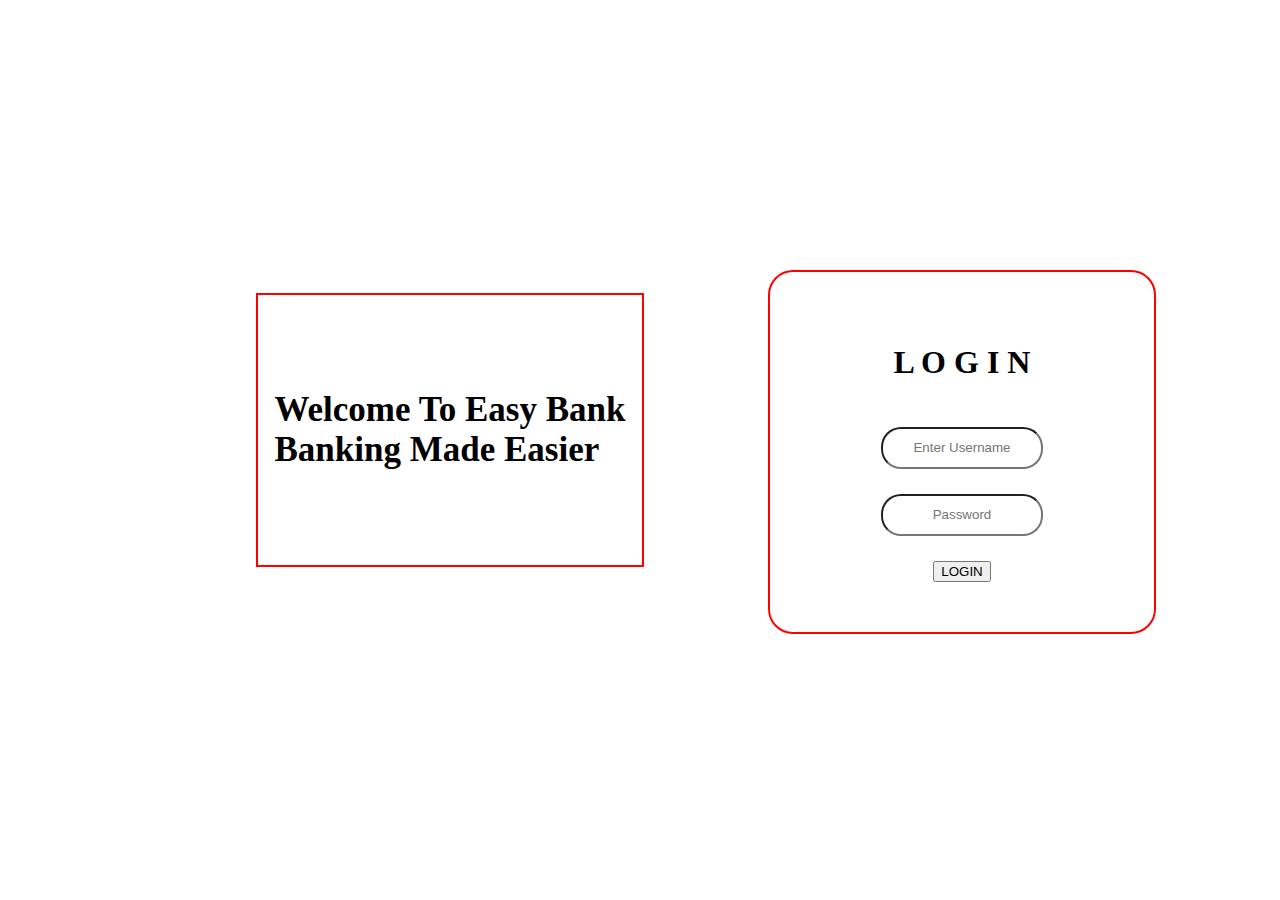
==== index.html @ 4e907588 "Basic Structure" ====
<!DOCTYPE html>
<html lang="en">
<head>
    <meta charset="UTF-8">
    <meta name="viewport" content="width=device-width, initial-scale=1.0">
    <title>Bankist App</title>
    <link rel = "stylesheet" href = "style.css">
</head>
<body>
    <div class = "loginPage">
        <h1 class = 'head'>Welcome To Easy Bank <br> Banking Made Easier</h1>
        <form class = "loginDetails">
            <h1>L O G I N</h1>
            <input type = "text" id = "userName" placeholder="Enter Username">
            <input type = "password" id = "pass" placeholder="Password">
            <button class = "btn">LOGIN</button>
        </form>
    </div>
    <script src = "app.js"></script>
</body>
</html>
---- style.css ----
/* 
.loginPage{
    position: absolute;
    display: flex;
    align-items: center;
    justify-content: center;

} */

.head{
    position: absolute;
    border: 2px solid red;
    width: 30%;
    height: 30%;
    left: 20%;
    top: 30%;
    display: flex;
    justify-content: center;
    align-items: center;
    font-size: 35px;

}
.loginDetails{
    border: 2px solid red;
    position: absolute;
    display: flex;
    justify-content:center;
    align-items: center;
    flex-direction: column;
    left: 60%;
    top: 30%;
    width: 30%;
    height: 40%;
    gap: 25px;
    border-radius: 25px;
}

#userName {
    height: 10%;
    width: 40%;
    border-radius: 20px;
    
}
#pass {
    height: 10%;
    width: 40%;
    border-radius:20px;

}
::placeholder{
    
    text-align: center;
}
.btn{
    
    cursor: pointer;
    
}
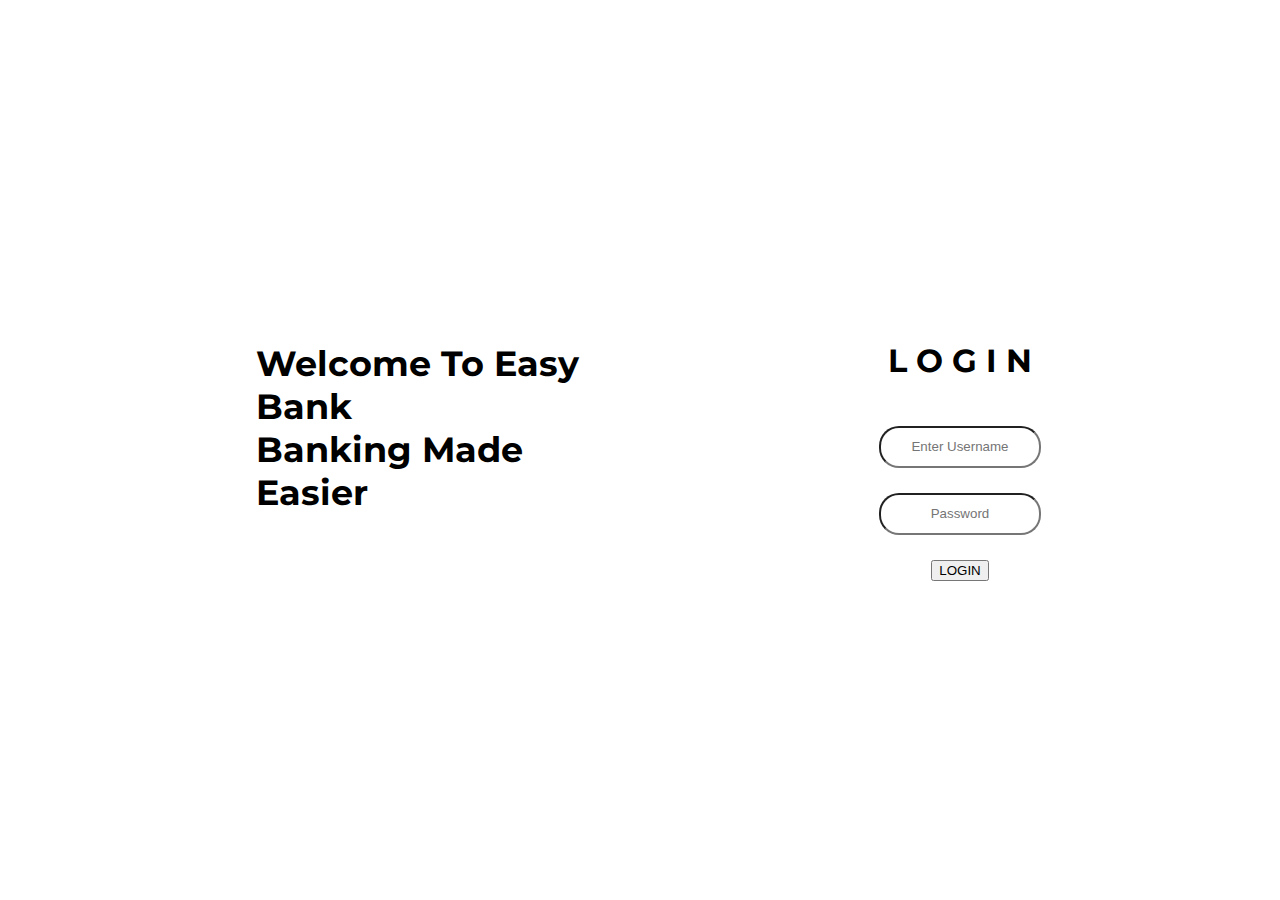
==== commit 19e331d4: "added numerous users and better styling" ====
--- a/index.html
+++ b/index.html
@@ -5,16 +5,17 @@
     <meta name="viewport" content="width=device-width, initial-scale=1.0">
     <title>Bankist App</title>
     <link rel = "stylesheet" href = "style.css">
+    
 </head>
 <body>
     <div class = "loginPage">
         <h1 class = 'head'>Welcome To Easy Bank <br> Banking Made Easier</h1>
-        <form class = "loginDetails">
+        <div class = "loginDetails">
             <h1>L O G I N</h1>
             <input type = "text" id = "userName" placeholder="Enter Username">
             <input type = "password" id = "pass" placeholder="Password">
-            <button class = "btn">LOGIN</button>
-        </form>
+            <button class = "btn" onclick = "redirect()">LOGIN</button>
+        </div>
     </div>
     <script src = "app.js"></script>
 </body>
--- a/style.css
+++ b/style.css
@@ -1,5 +1,10 @@
-
-
+@import url('https://fonts.googleapis.com/css2?family=Montserrat&family=Roboto+Mono:wght@600&display=swap');
+
+
+body{
+    font-family: 'Montserrat', sans-serif;
+
+}
 /* 
 .loginPage{
     position: absolute;
@@ -11,7 +16,7 @@
 
 .head{
     position: absolute;
-    border: 2px solid red;
+    /* border: 2px solid red; */
     width: 30%;
     height: 30%;
     left: 20%;
@@ -23,7 +28,7 @@
 
 }
 .loginDetails{
-    border: 2px solid red;
+    /* border: 2px solid red; */
     position: absolute;
     display: flex;
     justify-content:center;
@@ -57,4 +62,167 @@
     
     cursor: pointer;
     
-}+}
+
+.banking{
+    /* border:2px solid red; */
+    position: absolute;
+    display: flex;
+    flex-direction: column;
+    justify-content: center;
+    align-items: center;
+    height: 70%;
+    width: 40%;
+    left: 60%;
+    top: 15%;
+    gap: 50px;
+}
+
+#transfer{
+    /* border: 2px solid red; */
+    position: absolute;
+    top: 10%;
+    height: 25%;
+    width: 80%;
+    border-radius: 12px;
+    background: linear-gradient(to bottom , rgb(230 202 106),rgb(255 151 0));
+}
+.bhead{
+    position: relative;
+    left: 15%;
+}
+
+#loan{
+    /* border: 2px solid red;  */
+    position: absolute;
+    /* top: 10%; */
+    top: 40%;
+    height: 25%;
+    width: 80%;
+    border-radius: 12px;
+    background: linear-gradient(to bottom,rgb(95, 232, 95),green);
+    
+}
+#close{
+    /* border: 2px solid red; */
+    position: absolute;
+    /* top: 10%; */
+    top: 70%;
+    height: 25%;
+    width: 80%;
+    border-radius: 12px;
+    background-color: rgb(220, 50, 50);
+    
+}
+.statement{
+    /* border: 2px solid red; */
+    position: absolute;
+    width: 40%;
+    height: 80%;
+    left: 15%;
+    background-color: #dcdbdb;
+}
+
+
+.record-list{
+    position: absolute;
+    top: 11%;
+    gap: 20px;
+}
+
+
+.innerList{
+    list-style: none;
+    /* border: 2px solid red; */
+    position: relative;
+    width: 120%;
+    margin-top: 40%;
+    font-size: 18px;
+    display: flex;
+    justify-content: center;
+    border-radius: 10px;
+    /* background-color: #f06363; */
+    color: white;
+    /* font-weight: bold; */
+}
+
+#amount{
+    position: absolute;
+    /* border: 2px solid red; */
+    top: 0%;
+    left: 70%;
+    width: 25%;
+}
+
+
+.amount-transaction{
+    position: absolute;
+    /* border: 2px solid red; */
+    left: 50%; 
+    top: 7%;
+    width: 30%;
+    height: 90%;
+}
+
+.balanceList{
+    /* border: 2px solid red; */
+    list-style: none;
+    width: fit-content;
+    position: relative;
+    margin-top: 23%;
+    margin-left: 40%;
+}
+
+
+#time {
+    width: fit-content;
+    position: absolute;
+    top: 5%;
+    left: 7%;
+    font-size: 15px;
+    color: #979797;
+
+}
+.amountSpent{
+    display: flex;
+    flex-direction: row;
+    position: absolute;
+    top: 92%;
+    left: 15%;
+    font-size: 8px;
+    gap: 12px;
+}
+#IN{
+    color: green;
+
+}
+
+#OUT{
+    color: red;
+}
+
+#Interest{
+    color: green;
+}
+.logOut{
+    /* border: 2px solid red; */
+    width: fit-content;
+    position: absolute;
+    top: 90%;
+    left: 80%;
+    font-weight: bold;
+    font-size: 19px;
+}
+
+.bgColorRed{
+    background-color: #f06363;
+}
+
+.bgColorGreen{
+    background-color: green;
+}
+#currBal{
+    position: absolute;
+    left: 5%;
+}
+
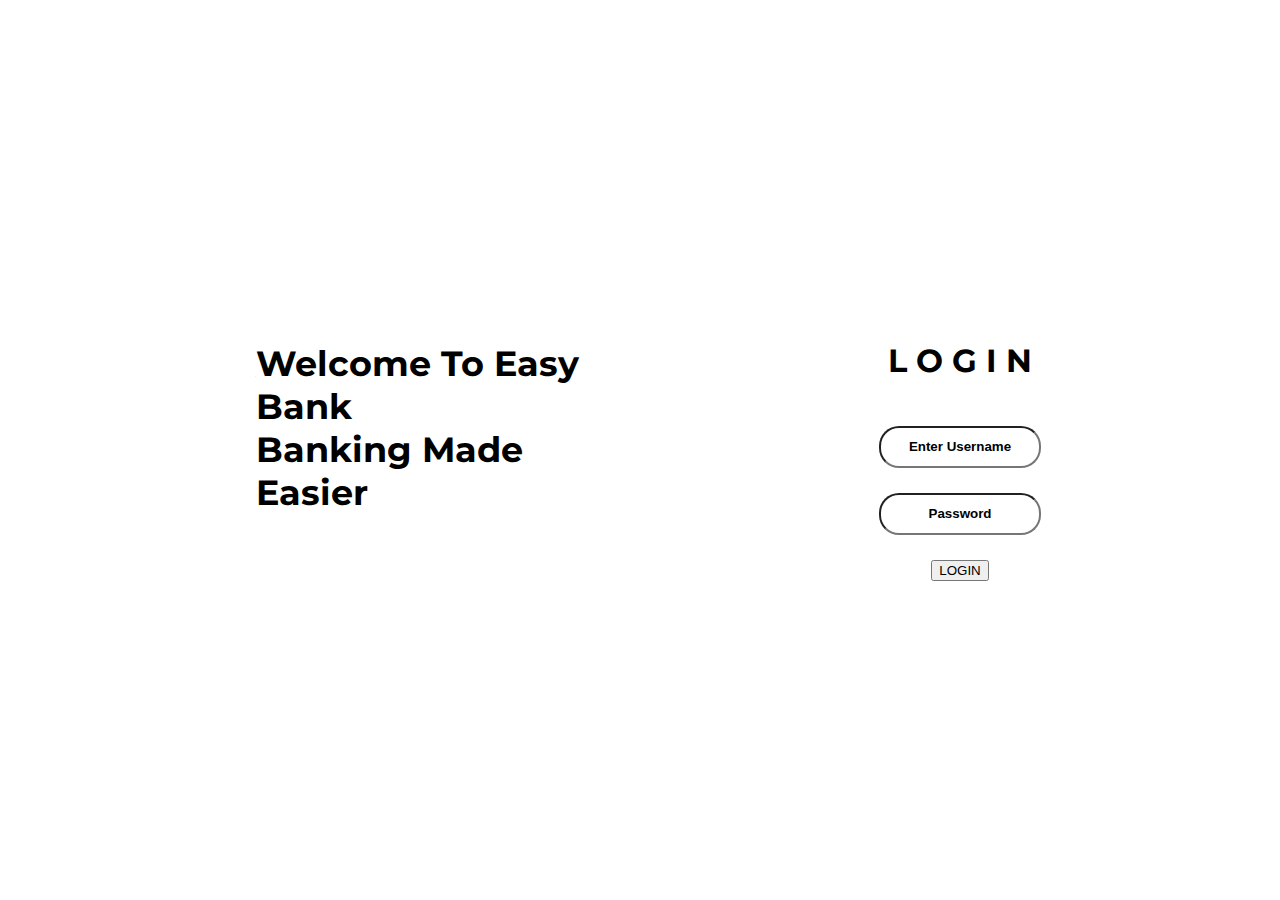
==== commit e4a815c3: "added al frnt-end functionalities" ====
--- a/index.html
+++ b/index.html
@@ -14,7 +14,7 @@
             <h1>L O G I N</h1>
             <input type = "text" id = "userName" placeholder="Enter Username">
             <input type = "password" id = "pass" placeholder="Password">
-            <button class = "btn" onclick = "redirect()">LOGIN</button>
+            <button class = "btn" onclick = "redirect(), removeInput()">LOGIN</button>
         </div>
     </div>
     <script src = "app.js"></script>
--- a/style.css
+++ b/style.css
@@ -57,6 +57,8 @@
 ::placeholder{
     
     text-align: center;
+    font-weight: bold;
+    color: Black;
 }
 .btn{
     
@@ -90,6 +92,9 @@
 .bhead{
     position: relative;
     left: 15%;
+    height: 25%;
+    border-radius: 8px;
+    border: none;
 }
 
 #loan{
@@ -151,7 +156,7 @@
     /* border: 2px solid red; */
     top: 0%;
     left: 70%;
-    width: 25%;
+    width: 30%;
 }
 
 
@@ -226,3 +231,44 @@
     left: 5%;
 }
 
+.modal {
+    display: none;
+    position: fixed;
+    top: 0;
+    left: 0;
+    width: 100%;
+    height: 100%;
+    background: rgba(0, 0, 0, 0.5);
+    justify-content: center;
+    align-items: center;
+}
+
+.modal-content {
+    background: #fff;
+    padding: 20px;
+    border-radius: 5px;
+}
+
+.close-btn {
+    cursor: pointer;
+}
+
+.bttn{
+    width: 10%;
+    height: 18%;
+    font-size: 20px;
+    font-weight: bold;
+    cursor: pointer;
+}
+#transferRecipient , #transferAmount {
+    background-color: rgb(238, 205, 115);
+}
+
+#loanAmount{
+    background-color: rgb(128, 247, 128);
+}
+
+#user_name,#pin{
+    background-color: rgb(254, 122, 122);
+}
+
